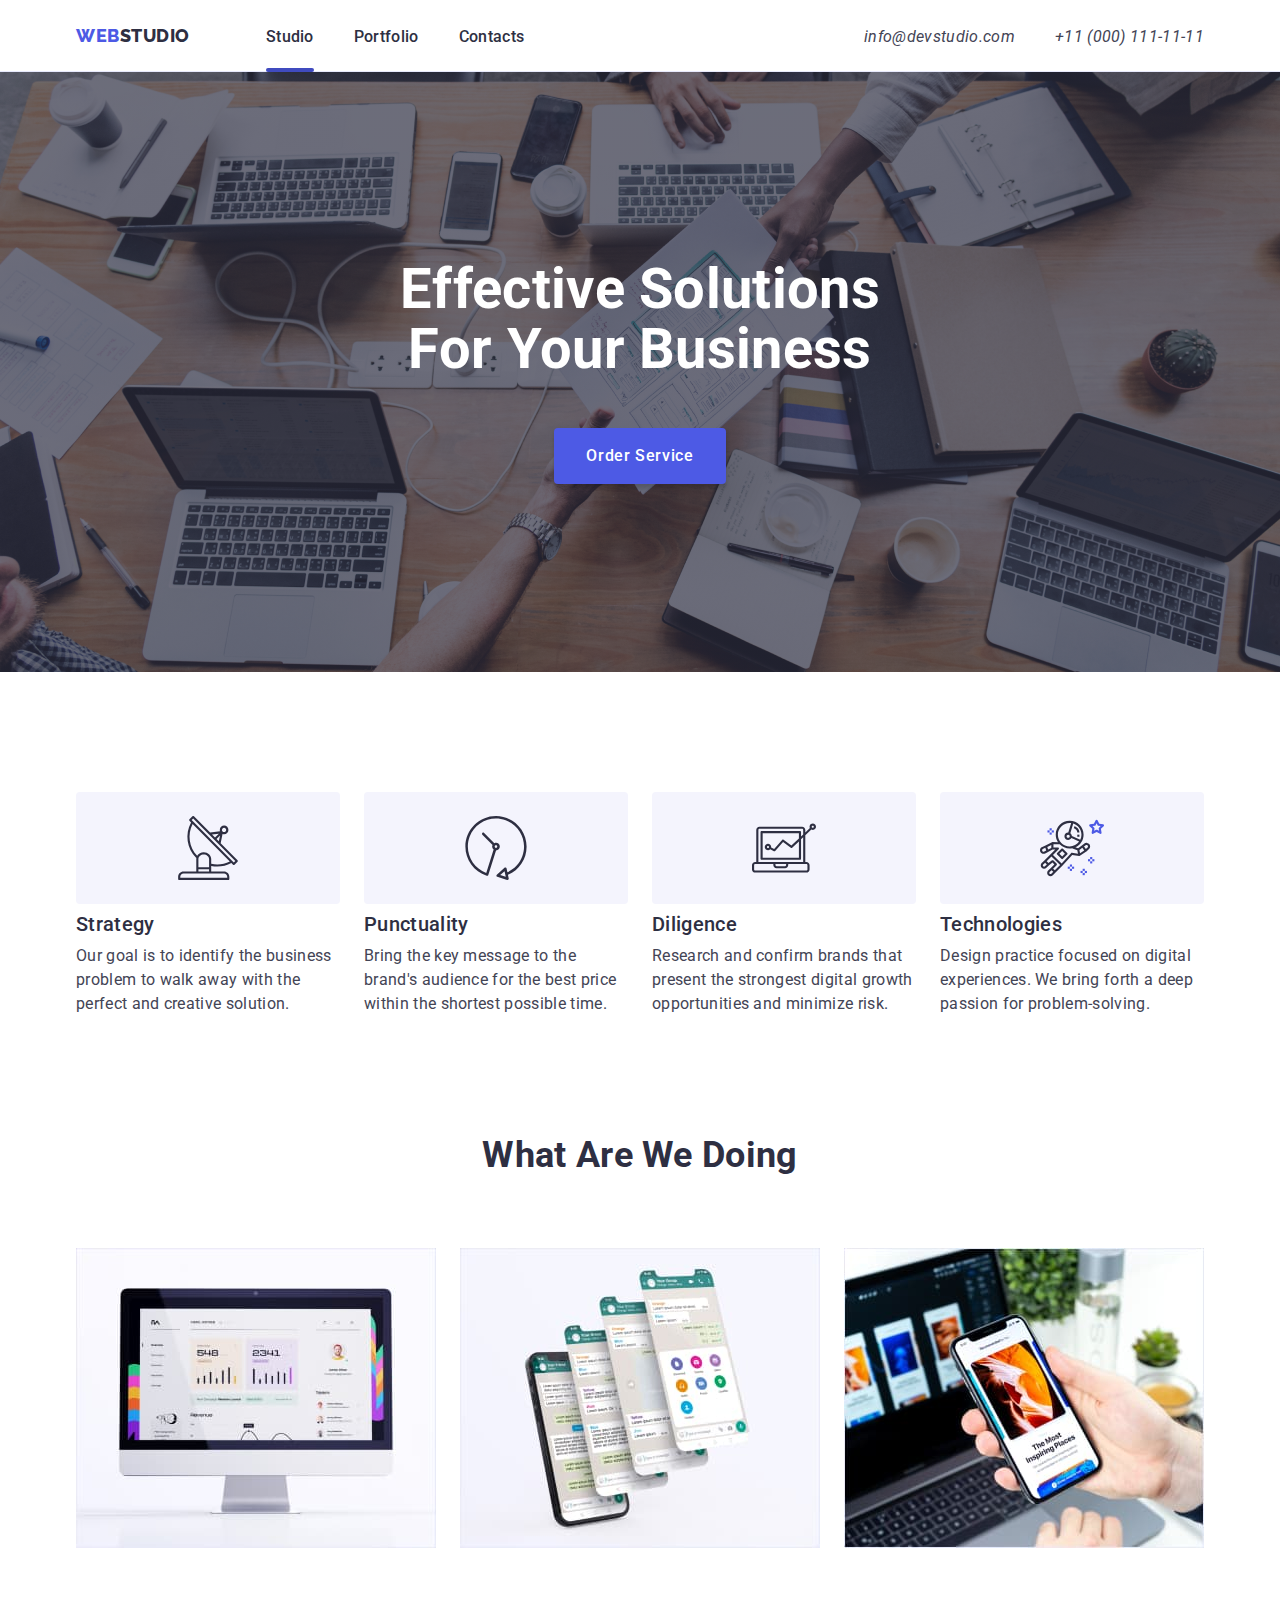
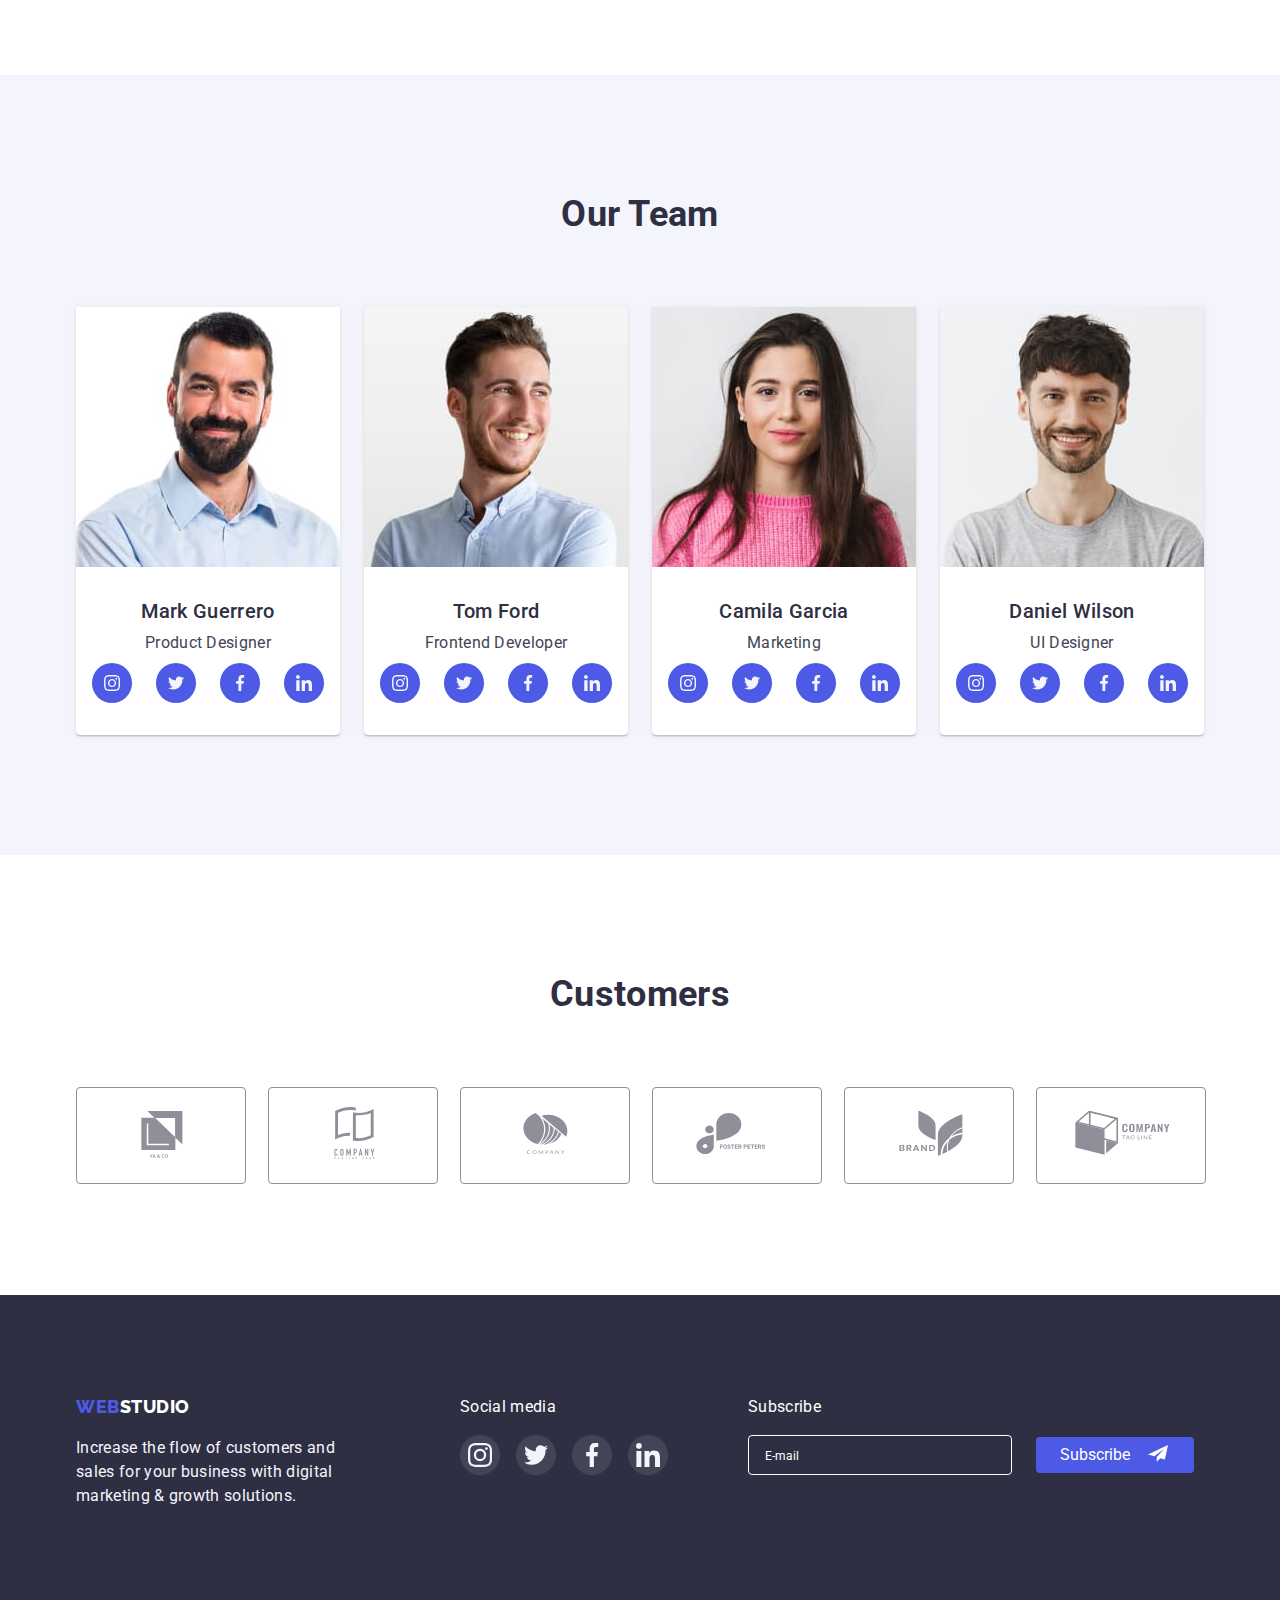
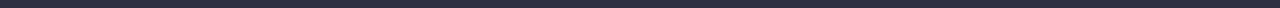
==== index.html @ 0db5ffc1 "update" ====
<!DOCTYPE html>
<html lang="en">
  <head>
    <meta charset="UTF-8" />
    <meta http-equiv="X-UA-Compatible" content="IE=edge" />
    <meta name="viewport" content="width=device-width, initial-scale=1.0" />
    <link
      href="https://cdnjs.cloudflare.com/ajax/libs/modern-normalize/1.0.0/modern-normalize.min.css"
      rel="stylesheet"
    />
    <link rel="preconnect" href="https://fonts.gstatic.com" />
    <link
      href="https://fonts.googleapis.com/css2?family=Raleway:wght@800&family=Roboto:wght@400;500;700&display=swap"
      rel="stylesheet"
    />
    <link rel="stylesheet" href="./styles/css.css" />
    <title>WebStudio</title>
  </head>
  <body>
    <header class="header">
      <div class="container cont-header header-flex">
        <nav class="nav-flex">
          <a href="./index.html" class="logo nav-item"
            ><span class="logo-web">Web</span>Studio</a
          >
          <ul class="index-nav list menu-flex nav-item">
            <li class="menu-item">
              <a href="./index.html" class="link current">Studio</a>
            </li>
            <li class="menu-item">
              <a href="./portfolio.html" class="link">Portfolio</a>
            </li>
            <li class="menu-item"><a href="" class="link">Contacts</a></li>
          </ul>
        </nav>
        <address class="address">
          <ul class="address-list list address-flex">
            <li class="address-item">
              <a href="mailto:info@devstudio.com" class="link"
                >info@devstudio.com</a
              >
            </li>
            <li class="address-item">
              <a href="tel:+110001111111" class="link">+11 (000) 111-11-11</a>
            </li>
          </ul>
        </address>
      </div>
    </header>
    <main>
      <!-- HERO -->
      <section class="hero section">
        <h1 class="title">Effective Solutions for Your Business</h1>
        <button type="button" class="button" data-modal-open>
          Order Service
        </button>
        <!-- ! MODAL -->
        <div class="modal-drop is-hidden" data-modal>
          <div class="modal-wind">
            <button type="button" class="close-button" data-modal-close>
              <svg class="icon-close" width="8" height="8">
                <use href="./images/icons.svg#icon-close"></use>
              </svg>
            </button>

            <p class="modal-text">
              Leave your contacts and we will call you back
            </p>
            <form class="modal-form">
              <label class="formfield">
                <p class="label-name">Name</p>
                <div class="input-cont">
                  <input type="text" class="modal-input" name="name" />
                  <svg class="icon icon-name" width="18" height="18">
                    <use href="./images/icons.svg#icon-name"></use>
                  </svg>
                </div>
              </label>
              <label class="formfield">
                <p class="label-name">Phone</p>
                <div class="input-cont">
                  <input type="tel" class="modal-input" name="tel" />
                  <svg class="icon icon-phone" width="18" height="24">
                    <use href="./images/icons.svg#icon-phone"></use>
                  </svg>
                </div>
              </label>
              <label class="formfield">
                <p class="label-name">Email</p>
                <div class="input-cont">
                  <input type="email" class="modal-input" name="email" />
                  <svg class="icon icon-mail" width="18" height="24">
                    <use href="./images/icons.svg#icon-mail"></use>
                  </svg>
                </div>
              </label>
            </form>
          </div>
        </div>
      </section>
      <!-- ADVANTAGES -->
      <section class="section advantages">
        <div class="container">
          <h2 class="visually-hidden">Our advantages</h2>
          <ul class="list advant-flex">
            <li class="advant-item">
              <h3 class="title-second">Strategy</h3>
              <p>
                Our goal is to identify the business problem to walk away with
                the perfect and creative solution.
              </p>
            </li>
            <li class="advant-item">
              <h3 class="title-second">Punctuality</h3>
              <p>
                Bring the key message to the brand's audience for the best price
                within the shortest possible time.
              </p>
            </li>
            <li class="advant-item">
              <h3 class="title-second">Diligence</h3>
              <p>
                Research and confirm brands that present the strongest digital
                growth opportunities and minimize risk.
              </p>
            </li>
            <li class="advant-item">
              <h3 class="title-second">Technologies</h3>
              <p>
                Design practice focused on digital experiences. We bring forth a
                deep passion for problem-solving.
              </p>
            </li>
          </ul>
        </div>
      </section>
      <section class="section works">
        <div class="container">
          <h2 class="title">What are we doing</h2>
          <ul class="list works-flex">
            <li class="works-item">
              <img
                src="./images/img1.jpg"
                alt="site design on the monitor"
                width="360"
              />
            </li>
            <li class="works-item">
              <img
                src="./images/img2.jpg"
                alt="
  mobile application design"
                width="360"
              />
            </li>
            <li class="works-item">
              <img src="./images/img3.jpg" alt="cross-platform" width="360" />
            </li>
          </ul>
        </div>
      </section>
      <!-- TEAM -->
      <section class="section team">
        <div class="container team">
          <h2 class="title">Our Team</h2>
          <ul class="list team-flex">
            <li class="team-item">
              <img
                src="./images/team/mark.jpg"
                alt="Mark Guerrero"
                width="264"
              />
              <div class="descrip-team">
                <h3 class="title-second">Mark Guerrero</h3>
                <p class="team-text">Product Designer</p>
                <ul class="social-team-flex list">
                  <li class="item">
                    <a href="" class="link-social">
                      <svg class="social-icon" width="16" height="16">
                        <use href="./images/icons.svg#icon-instagram"></use>
                      </svg>
                    </a>
                  </li>
                  <li class="item">
                    <a href="" class="link-social">
                      <svg class="social-icon" width="16" height="16">
                        <use href="./images/icons.svg#icon-twitter"></use>
                      </svg>
                    </a>
                  </li>
                  <li class="item">
                    <a href="" class="link-social">
                      <svg class="social-icon" width="16" height="16">
                        <use href="./images/icons.svg#icon-facebook"></use>
                      </svg>
                    </a>
                  </li>
                  <li class="item">
                    <a href="" class="link-social">
                      <svg class="social-icon" width="16" height="16">
                        <use href="./images/icons.svg#icon-linkedin"></use>
                      </svg>
                    </a>
                  </li>
                </ul>
              </div>
            </li>
            <li class="team-item">
              <img src="./images/team/tom.jpg" alt="Tom Ford" width="264" />
              <div class="descrip-team">
                <h3 class="title-second">Tom Ford</h3>
                <p class="team-text">Frontend Developer</p>
                <ul class="social-team-flex list">
                  <li class="item">
                    <a href="" class="link-social">
                      <svg class="social-icon" width="16" height="16">
                        <use href="./images/icons.svg#icon-instagram"></use>
                      </svg>
                    </a>
                  </li>
                  <li class="item">
                    <a href="" class="link-social">
                      <svg class="social-icon" width="16" height="16">
                        <use href="./images/icons.svg#icon-twitter"></use>
                      </svg>
                    </a>
                  </li>
                  <li class="item">
                    <a href="" class="link-social">
                      <svg class="social-icon" width="16" height="16">
                        <use href="./images/icons.svg#icon-facebook"></use>
                      </svg>
                    </a>
                  </li>
                  <li class="item">
                    <a href="" class="link-social">
                      <svg class="social-icon" width="16" height="16">
                        <use href="./images/icons.svg#icon-linkedin"></use>
                      </svg>
                    </a>
                  </li>
                </ul>
              </div>
            </li>
            <li class="team-item">
              <img
                src="./images/team/camila.jpg"
                alt="Camila Garcia"
                width="264"
              />
              <div class="descrip-team">
                <h3 class="title-second">Camila Garcia</h3>
                <p class="team-text">Marketing</p>
                <ul class="social-team-flex list">
                  <li class="item">
                    <a href="" class="link-social">
                      <svg class="social-icon" width="16" height="16">
                        <use href="./images/icons.svg#icon-instagram"></use>
                      </svg>
                    </a>
                  </li>
                  <li class="item">
                    <a href="" class="link-social">
                      <svg class="social-icon" width="16" height="16">
                        <use href="./images/icons.svg#icon-twitter"></use>
                      </svg>
                    </a>
                  </li>
                  <li class="item">
                    <a href="" class="link-social">
                      <svg class="social-icon" width="16" height="16">
                        <use href="./images/icons.svg#icon-facebook"></use>
                      </svg>
                    </a>
                  </li>
                  <li class="item">
                    <a href="" class="link-social">
                      <svg class="social-icon" width="16" height="16">
                        <use href="./images/icons.svg#icon-linkedin"></use>
                      </svg>
                    </a>
                  </li>
                </ul>
              </div>
            </li>
            <li class="team-item">
              <img
                src="./images/team/daniel.jpg"
                alt="Daniel Wilson"
                width="264"
              />
              <div class="descrip-team">
                <h3 class="title-second">Daniel Wilson</h3>
                <p class="team-text">UI Designer</p>
                <ul class="social-team-flex list">
                  <li class="item">
                    <a href="" class="link-social">
                      <svg class="social-icon" width="16" height="16">
                        <use href="./images/icons.svg#icon-instagram"></use>
                      </svg>
                    </a>
                  </li>
                  <li class="item">
                    <a href="" class="link-social">
                      <svg class="social-icon" width="16" height="16">
                        <use href="./images/icons.svg#icon-twitter"></use>
                      </svg>
                    </a>
                  </li>
                  <li class="item">
                    <a href="" class="link-social">
                      <svg class="social-icon" width="16" height="16">
                        <use href="./images/icons.svg#icon-facebook"></use>
                      </svg>
                    </a>
                  </li>
                  <li class="item">
                    <a href="" class="link-social">
                      <svg class="social-icon" width="16" height="16">
                        <use href="./images/icons.svg#icon-linkedin"></use>
                      </svg>
                    </a>
                  </li>
                </ul>
              </div>
            </li>
          </ul>
        </div>
      </section>
      <!-- Customers -->
      <section class="section customers">
        <div class="container">
          <h2 class="title">Customers</h2>
          <ul class="customers-flex list">
            <li class="item">
              <a href="" class="link">
                <svg class="customers-icon" width="104" height="56">
                  <use href="./images/icons.svg#icon-Logo1"></use>
                </svg>
              </a>
            </li>
            <li class="item">
              <a href="" class="link">
                <svg class="customers-icon" width="104" height="56">
                  <use href="./images/icons.svg#icon-Logo2"></use>
                </svg>
              </a>
            </li>
            <li class="item">
              <a href="" class="link">
                <svg class="customers-icon" width="104" height="56">
                  <use href="./images/icons.svg#icon-Logo3"></use>
                </svg>
              </a>
            </li>
            <li class="item">
              <a href="" class="link">
                <svg class="customers-icon" width="104" height="56">
                  <use href="./images/icons.svg#icon-Logo4"></use>
                </svg>
              </a>
            </li>
            <li class="item">
              <a href="" class="link">
                <svg class="customers-icon" width="104" height="56">
                  <use href="./images/icons.svg#icon-Logo5"></use>
                </svg>
              </a>
            </li>
            <li class="item">
              <a href="" class="link">
                <svg class="customers-icon" width="104" height="56">
                  <use href="./images/icons.svg#icon-Logo6"></use>
                </svg>
              </a>
            </li>
          </ul>
        </div>
      </section>
    </main>
    <footer class="footer">
      <div class="container footer-flex">
        <div class="logo-div item">
          <a href="./index.html" class="logo"
            ><span class="logo-web">Web</span>Studio</a
          >
          <p class="text-footer">
            Increase the flow of customers and sales for your business with
            digital marketing & growth solutions.
          </p>
        </div>
        <div class="social-media item">
          <p>Social media</p>
          <ul class="list social-flex">
            <li class="item">
              <a href="" class="link">
                <svg class="icon-footer" width="24" height="24">
                  <use href="./images/icons.svg#icon-instagram"></use>
                </svg>
              </a>
            </li>
            <li class="item">
              <a href="" class="link">
                <svg class="icon-footer" width="24" height="24">
                  <use href="./images/icons.svg#icon-twitter"></use>
                </svg>
              </a>
            </li>
            <li class="item">
              <a href="" class="link">
                <svg class="icon-footer" width="24" height="24">
                  <use href="./images/icons.svg#icon-facebook"></use>
                </svg>
              </a>
            </li>
            <li class="item">
              <a href="" class="link">
                <svg class="icon-footer" width="24" height="24">
                  <use href="./images/icons.svg#icon-linkedin"></use>
                </svg>
              </a>
            </li>
          </ul>
        </div>
        <div class="subscribe-cont">
          <p>Subscribe</p>
          <form class="field">
            <label for="email"></label>
            <input
              type="email"
              name="email"
              id="email"
              class="email-input"
              placeholder="E-mail"
            />
            <button type="submit" class="mail-button">
              Subscribe
              <svg width="24" height="20" class="icon-send">
                <use href="./images/icons.svg#icon-send"></use>
              </svg>
            </button>
          </form>
        </div>
      </div>
    </footer>
    <script src="./js/modal.js"></script>
  </body>
</html>
---- styles/css.css ----
:root {
  /* SLATE */
  --text-color: #434455;
  /* NAVY BLUE */
  --dark-color: #2e2f42;
  --pressed-state: #404bbf;
  --primary-brand: #4d5ae5;
  --basic-white: #ffffff;
  --alt-white: #f4f4fd;
  --customers-icon-base: #8e8f99;
  --cubic-function: cubic-bezier(0.4, 0, 0.2, 1);
}

/* GENERAL */
h1,
h2,
h3,
h4,
h5,
h6,
p {
  margin: 0;
}

.list {
  list-style: none;
  padding: 0;
  margin: 0;
}

.link {
  text-decoration: none;
}

.link:visited {
  color: inherit;
}

body {
  font-family: "Roboto", sans-serif;
  color: var(--text-color);
  background-color: var(--basic-white);
  letter-spacing: 0.02em;
  font-size: 16px;
  line-height: 1.5;
  font-weight: 400;
}

.button {
  display: inline-block;
  font-family: inherit;
  letter-spacing: 0.04em;
  font-weight: 500;
  font-size: 16px;
  line-height: 1.5;
  cursor: pointer;
  padding: 12px 24px;
  border: 1px solid #e7e9fc;
  border-radius: 4px;
}

.container {
  width: 1158px;
  margin-left: auto;
  margin-right: auto;
  padding-left: 15px;
  padding-right: 15px;
}

.visually-hidden {
  position: absolute;
  width: 1px;
  height: 1px;
  margin: -1px;
  border: 0;
  padding: 0;
  white-space: nowrap;
  clip-path: inset(100%);
  clip: rect(0 0 0 0);
  overflow: hidden;
}

/* HEADER */
.header {
  padding-top: 24px;
  padding-bottom: 23px;
  border-bottom: 1px solid #e7e9fc;
}

.logo {
  font-family: "Raleway", "sans-serif";
  font-size: 18px;
  line-height: 1.33;
  letter-spacing: 0.03em;
  text-transform: uppercase;
  color: var(--dark-color);
  text-decoration: none;
  font-weight: 800;
}

.logo-web {
  color: var(--primary-brand);
}

.index-nav .link {
  font-weight: 500;
  font-size: 16px;
  line-height: 1.2;
  letter-spacing: 0.02em;
  color: var(--dark-color);
  text-decoration: none;
  padding-top: 26.5px;
  padding-bottom: 26.5px;
  transition: color 250ms var(--cubic-function);
}

.index-nav .link:hover,
.index-nav .link:focus {
  color: var(--pressed-state);
}

.index-nav .link {
  position: relative;
}

.address .link {
  font-weight: 400;
  font-size: 16px;
  line-height: 1.5;
  text-decoration: none;
  color: inherit;
  padding-top: 26.5px;
  padding-bottom: 26.5px;
  transition: color 250ms var(--cubic-function);
}

.index-nav .current::after {
  content: "";
  position: absolute;
  left: 0;
  /* top: 100%; */
  bottom: 0;
  width: 100%;
  height: 4px;
  background: #404bbf;
  border-radius: 2px;
}

.address .link:hover,
.address .link:focus {
  color: var(--pressed-state);
}

/* flex header */
.menu-flex {
  display: flex;
}

.address-flex {
  display: flex;
}

.nav-flex {
  display: flex;
}

.header-flex {
  display: flex;
  align-items: center;
}

.header-flex .address {
  margin-left: auto;
}

.nav-flex .nav-item:not(:last-child) {
  margin-right: 76px;
}

.menu-flex .menu-item:not(:last-child),
.address-flex .address-item:not(:last-child) {
  margin-right: 40px;
}

/* BODY */
/* HERO */
.hero.section {
  max-width: 1440px;
  height: 600px;
  padding-top: 188px;
  padding-bottom: 188px;
  margin-right: auto;
  margin-left: auto;
  background-color: var(--dark-color);
  background-image: linear-gradient(
      rgba(46, 47, 66, 0.7),
      rgba(46, 47, 66, 0.7)
    ),
    url(../images/back-hero.jpg);
  background-size: cover;
  background-repeat: no-repeat;
  background-position: center;
}

.hero .title {
  font-weight: 700;
  font-size: 56px;
  line-height: 1.07;
  color: var(--basic-white);
  margin-bottom: 48px;
  margin-left: auto;
  margin-right: auto;
  width: 496px;
}

.hero .button {
  display: block;
  margin-left: auto;
  margin-right: auto;
  color: var(--basic-white);
  background-color: var(--primary-brand);
  padding: 16px 32px;
  box-shadow: 0px 4px 4px rgba(0, 0, 0, 0.15);
  min-width: 169px;
  border: none;
  transition: background-color 250ms var(--cubic-function);
}
.hero .button:hover,
.hero .button:focus {
  background-color: var(--pressed-state);
}

/* ? MODAL */
.modal-drop {
  position: fixed;
  top: 0;
  left: 0;
  width: 100%;
  height: 100%;
  background-color: rgba(46, 47, 66, 0.4);
}

.modal-wind {
  position: absolute;
  top: 50%;
  left: 50%;
  transform: translate(-50%, -50%) scale(1);
  opacity: 1;
  width: 408px;
  height: 576px;
  background: #fcfcfc;
  box-shadow: 0px 1px 1px rgba(0, 0, 0, 0.14), 0px 1px 3px rgba(0, 0, 0, 0.12),
    0px 2px 1px rgba(0, 0, 0, 0.2);
  border-radius: 4px;
  transition: transform 250ms var(--cubic-function),
    opacity 500ms var(--cubic-function);
  transform-origin: center;
}

.close-button {
  position: absolute;
  right: 24px;
  top: 24px;
  display: inline-block;
  width: 24px;
  height: 24px;
  border-radius: 50%;
  color: var(--dark-color);
  background-color: #e7e9fc;
  border: 1px solid rgba(0, 0, 0, 0.1);
  box-shadow: 0px 4px 4px rgba(0, 0, 0, 0.25);
}

.icon-close {
  fill: currentColor;
}

.is-hidden {
  opacity: 0;
  pointer-events: none;
  visibility: hidden;
}

.is-hidden .modal-wind {
  opacity: 0.5;
  transform: translate(-50%, -50%) scale(1.75);
}

.modal-wind {
  padding-top: 72px;
  padding-left: 24px;
  padding-right: 24px;
}

.modal-text {
  color: var(--dark-color);
  font-weight: 500;
  text-align: center;
  margin-bottom: 16px;
}

.modal-form {
  margin-bottom: 16px;
}

.modal-form .formfield {
  display: block;
  margin-bottom: 8px;
}

.modal-form .input-cont {
  position: relative;
  color: var(--dark-color);
}

.modal-form .icon {
  position: absolute;
  left: 16px;
  top: 50%;
  transform: translateY(-50%);
  fill: currentColor;
}

.modal-input {
  width: 360px;
  height: 40px;
  opacity: 0.2;
  border: 1px solid var(--dark-color);
  border-radius: 4px;
}

.modal-form .label-name {
  color: #8e8f99;
  font-size: 12px;
  line-height: 1.17;
  letter-spacing: 0.04em;
}

.formfield:focus-within .input-cont {
  color: var(--primary-brand);
}

.formfield:focus-within .modal-input {
  opacity: 1;
  border-color: var(--primary-brand);
}

/* SECTIONS */
.title {
  color: var(--dark-color);
  font-weight: 700;
  font-size: 36px;
  line-height: 1.11;
  text-align: center;
  text-transform: capitalize;
  margin-bottom: 72px;
}

.title-second {
  font-weight: 500;
  font-size: 20px;
  line-height: 1.2;
  color: var(--dark-color);
  margin-bottom: 8px;
}

/* ADVANTAGES */
.advantages {
  padding-top: 120px;
  padding-bottom: 120px;
}

.advant-flex {
  display: flex;
}

.advant-item {
  width: calc((100% - 72px) / 4);
}

.advant-flex .advant-item:not(:last-child) {
  margin-right: 24px;
}
/*? ADVAN-DECOR */

.advant-item::before {
  content: "";
  display: block;
  margin-bottom: 8px;
  width: 264px;
  height: 112px;
  background-color: #f4f4fd;
  border-radius: 4px;
  background-repeat: no-repeat;
  background-position: center;
}

.advant-item:nth-child(1)::before {
  background-image: url(../images/advant-icon/sputnic.svg);
}
.advant-item:nth-child(2)::before {
  background-image: url(../images/advant-icon/time.svg);
}
.advant-item:nth-child(3)::before {
  background-image: url(../images/advant-icon/computer.svg);
}
.advant-item:nth-child(4)::before {
  background-image: url(../images/advant-icon/astronaut.svg);
}

/* WORKS */
.works {
  padding-bottom: 120px;
}

.works-flex {
  display: flex;
}

.works-flex .works-item:not(:last-child) {
  margin-right: 24px;
}

/* TEAM */
.section.team {
  background-color: var(--alt-white);
  padding-top: 120px;
  padding-bottom: 120px;
}
.team .container {
  margin-bottom: 0;
}

.team img {
  display: block;
}

.team-text {
  margin-bottom: 8px;
}

.descrip-team {
  padding: 32px 16px;
}

.team-flex {
  display: flex;
}

.team-flex .team-item {
  text-align: center;
  background-color: var(--basic-white);
  box-shadow: 0px 1px 6px rgba(46, 47, 66, 0.08),
    0px 1px 1px rgba(46, 47, 66, 0.16), 0px 2px 1px rgba(46, 47, 66, 0.08);
  border-radius: 0px 0px 4px 4px;
}

.team-flex .team-item:not(:last-child) {
  margin-right: 24px;
}

/* ? SOCIAL ICON TEAM */
.social-team-flex {
  display: flex;
}

.social-team-flex .item:not(:first-child) {
  margin-left: 24px;
}

.social-team-flex .link-social {
  display: flex;
  width: 40px;
  height: 40px;
  border-radius: 50%;
  background-color: var(--primary-brand);
  justify-content: center;
  align-items: center;
  color: var(--alt-white);
  transition: background-color 250ms var(--cubic-function);
}

.social-team-flex .link-social:hover,
.social-team-flex .link-social:focus {
  background-color: var(--pressed-state);
}

.team .social-icon {
  fill: currentColor;
}

/* CUSTOMERS */
.section.customers {
  padding-top: 120px;
  padding-bottom: 120px;
}

.customers-flex {
  display: flex;
}

.customers-flex .item {
  width: 168px;
  height: 88px;
}

.customers-flex .item:not(:first-child) {
  margin-left: 24px;
}

.customers-flex .link {
  display: inline-block;
  padding: 16px 32px;
  border: 1px solid var(--customers-icon-base);
  border-radius: 4px;
  color: var(--customers-icon-base);
  transition: color 250ms var(--cubic-function),
    border-color 250ms var(--cubic-function);
}

.customers-icon {
  fill: currentColor;
}

.customers-flex .link:hover,
.customers-flex .link:focus {
  color: var(--pressed-state);
  border-color: var(--pressed-state);
}

/* FOOTER */
.footer .logo {
  color: inherit;
}

.footer {
  background-color: var(--dark-color);
  padding-top: 100px;
  padding-bottom: 100px;
  color: var(--basic-white);
}

.logo-div {
  width: 264px;
}

.text-footer {
  margin-top: 16px;
  color: var(--alt-white);
}

.social-media > p {
  margin-bottom: 16px;
}

/* ? FOOTER-FLEX */
.footer-flex {
  display: flex;
  align-items: start;
}

.footer-flex > .item:not(:first-child) {
  margin-left: 120px;
}

/* ? social icon */
.social-flex {
  display: flex;
}

.social-flex > .item:not(:first-child) {
  margin-left: 16px;
}

.social-flex .link {
  display: inline-block;
  height: 40px;
  width: 40px;
  background-color: var(--text-color);
  border-radius: 50%;
  padding: 8px;
  color: var(--alt-white);
  transition: background-color 250ms var(--cubic-function);
}

.icon-footer {
  fill: currentColor;
}

.social-flex .link:hover,
.social-flex .link:focus {
  background-color: #31d0aa;
}

/* ? Subscribe */

.subscribe-cont {
  margin-left: 80px;
}

.field {
  display: flex;
  align-items: center;
  margin-top: 16px;
}

.email-input {
  width: 264px;
  height: 40px;
  background-color: inherit;
  border: 1px solid var(--basic-white);
  border-radius: 4px;
  padding-left: 16px;
  color: var(--basic-white);
}

.email-input::placeholder {
  color: var(--basic-white);
  font-size: 12px;
  line-height: 2;
}

.mail-button {
  display: flex;
  align-items: center;
  padding: 8px 24px;
  background-color: #4d5ae5;
  border-style: none;
  border-radius: 4px;
  color: var(--basic-white);
  margin-left: 24px;
}

.icon-send {
  fill: currentColor;
  margin-left: 16px;
}

/* PORTFOLIO */
.projects {
  padding-top: 96px;
  padding-bottom: 120px;
}

.projects .button {
  color: var(--primary-brand);
  background-color: var(--alt-white);
  transition: color 250ms var(--cubic-function),
    background-color 250ms var(--cubic-function),
    box-shadow 250ms var(--cubic-function);
}

.projects .button:hover,
.projects .button:focus {
  color: var(--basic-white);
  background-color: var(--pressed-state);
  border-color: transparent;
  box-shadow: 0px 3px 1px rgba(0, 0, 0, 0.1), 0px 2px 1px rgba(0, 0, 0, 0.08),
    0px 2px 2px rgba(0, 0, 0, 0.12);
}

.projects-flex .projects-item {
  width: 360px;
  transition: box-shadow 250ms var(--cubic-function);
}

.projects-flex .projects-item:is(:hover, :focus) {
  box-shadow: 0px 1px 6px rgba(46, 47, 66, 0.08),
    0px 1px 1px rgba(46, 47, 66, 0.16), 0px 2px 1px rgba(46, 47, 66, 0.08);
}

.projects img {
  display: block;
}

.descrip-projects {
  padding-top: 32px;
  padding-bottom: 32px;
  padding-left: 16px;
  border-left: 1px solid #e7e9fc;
  border-right: 1px solid #e7e9fc;
  border-bottom: 1px solid #e7e9fc;
}

.buttons-flex {
  margin-bottom: 72px;
}

.buttons-flex {
  display: flex;
  justify-content: center;
}

.buttons-flex .button-item:not(:last-child) {
  margin-right: 24px;
}

.projects-flex {
  display: flex;
  flex-wrap: wrap;
}

.projects-flex .projects-item:not(:nth-child(3n)) {
  margin-right: 24px;
}

.projects-flex .projects-item:not(:nth-last-child(-n + 3)) {
  margin-bottom: 48px;
}

/* ПОЗИЦІОНУВАННЯ, оверлей */
.image-project-cont {
  position: relative;
  overflow: hidden;
}

.image-project-cont .text-card {
  position: absolute;
  top: 0;
  left: 0;
  transform: translateY(100%);
  width: 100%;
  height: 100%;
  padding: 40px 32px;
  color: var(--alt-white);
  background-color: rgba(77, 90, 229, 0.9);
  transition: transform 250ms var(--cubic-function);
}

.projects-flex .link:is(:hover, :focus) .text-card {
  transform: translateY(0);
}
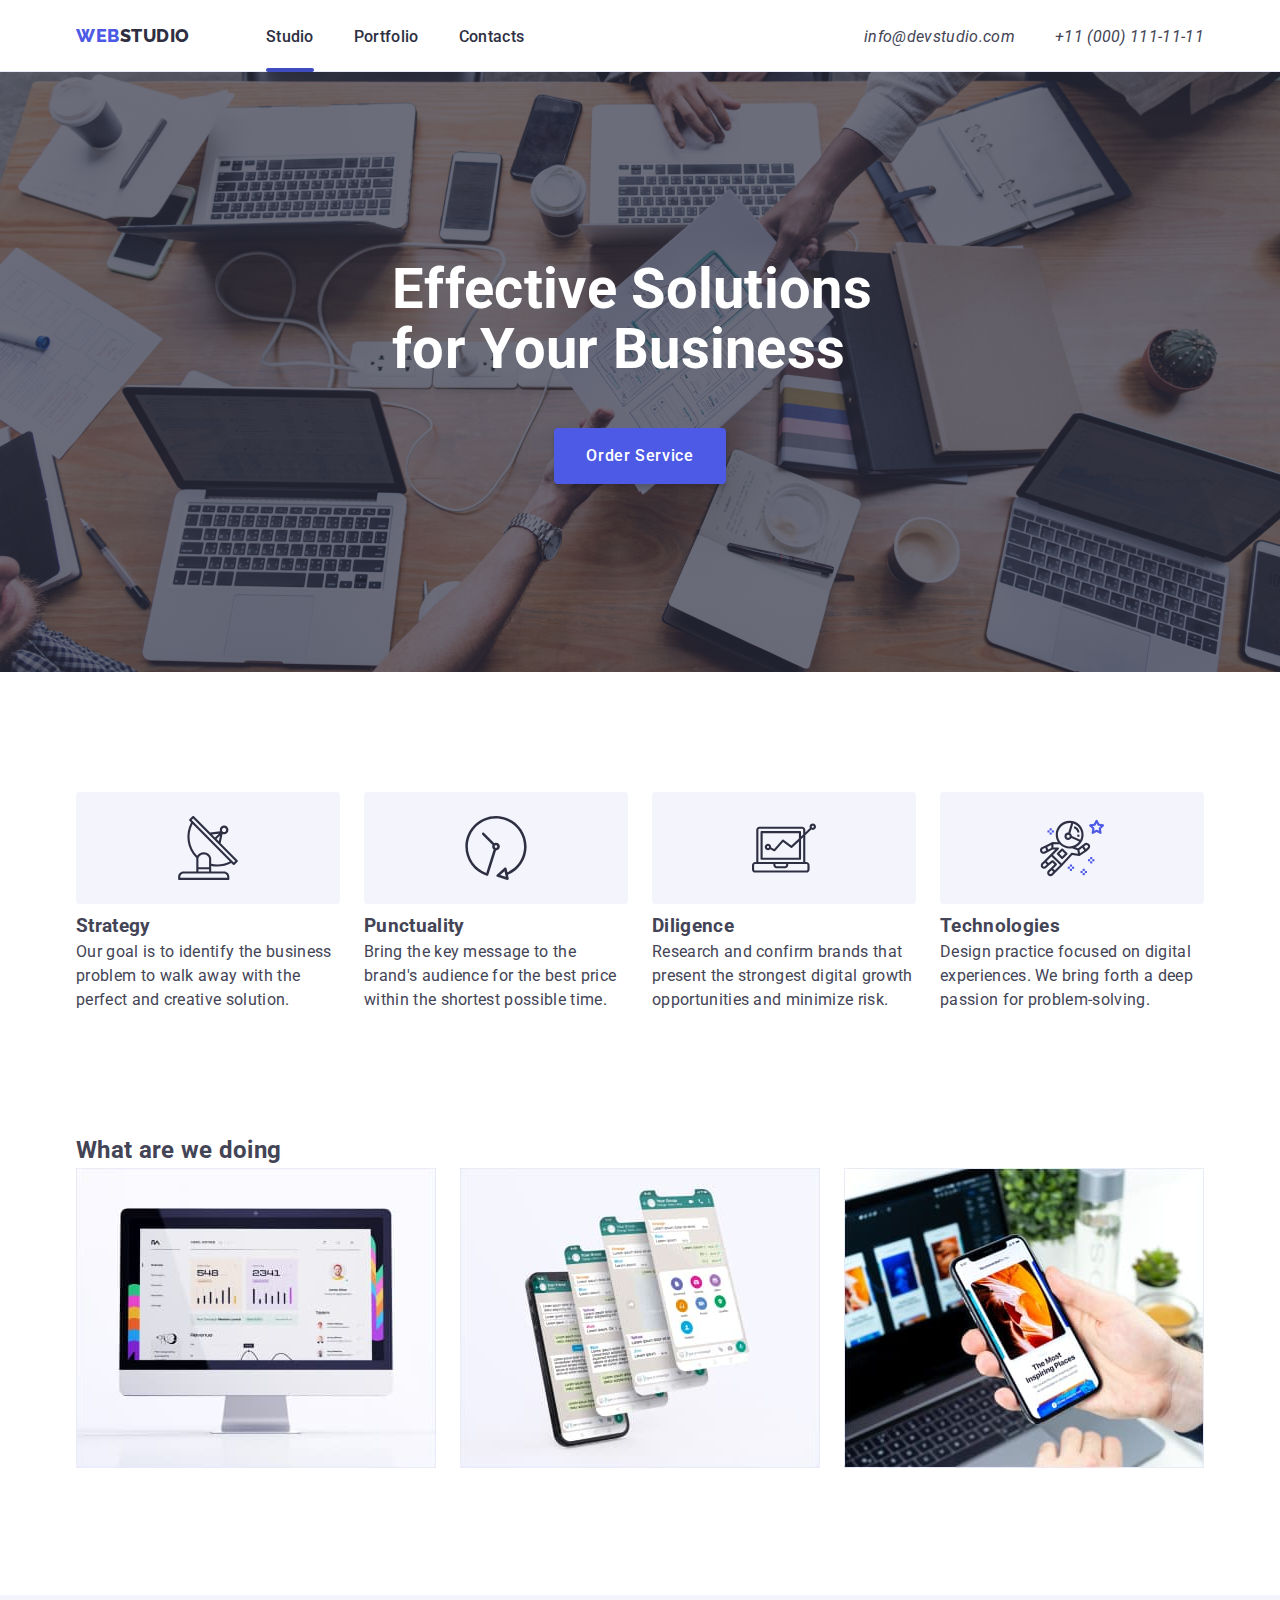
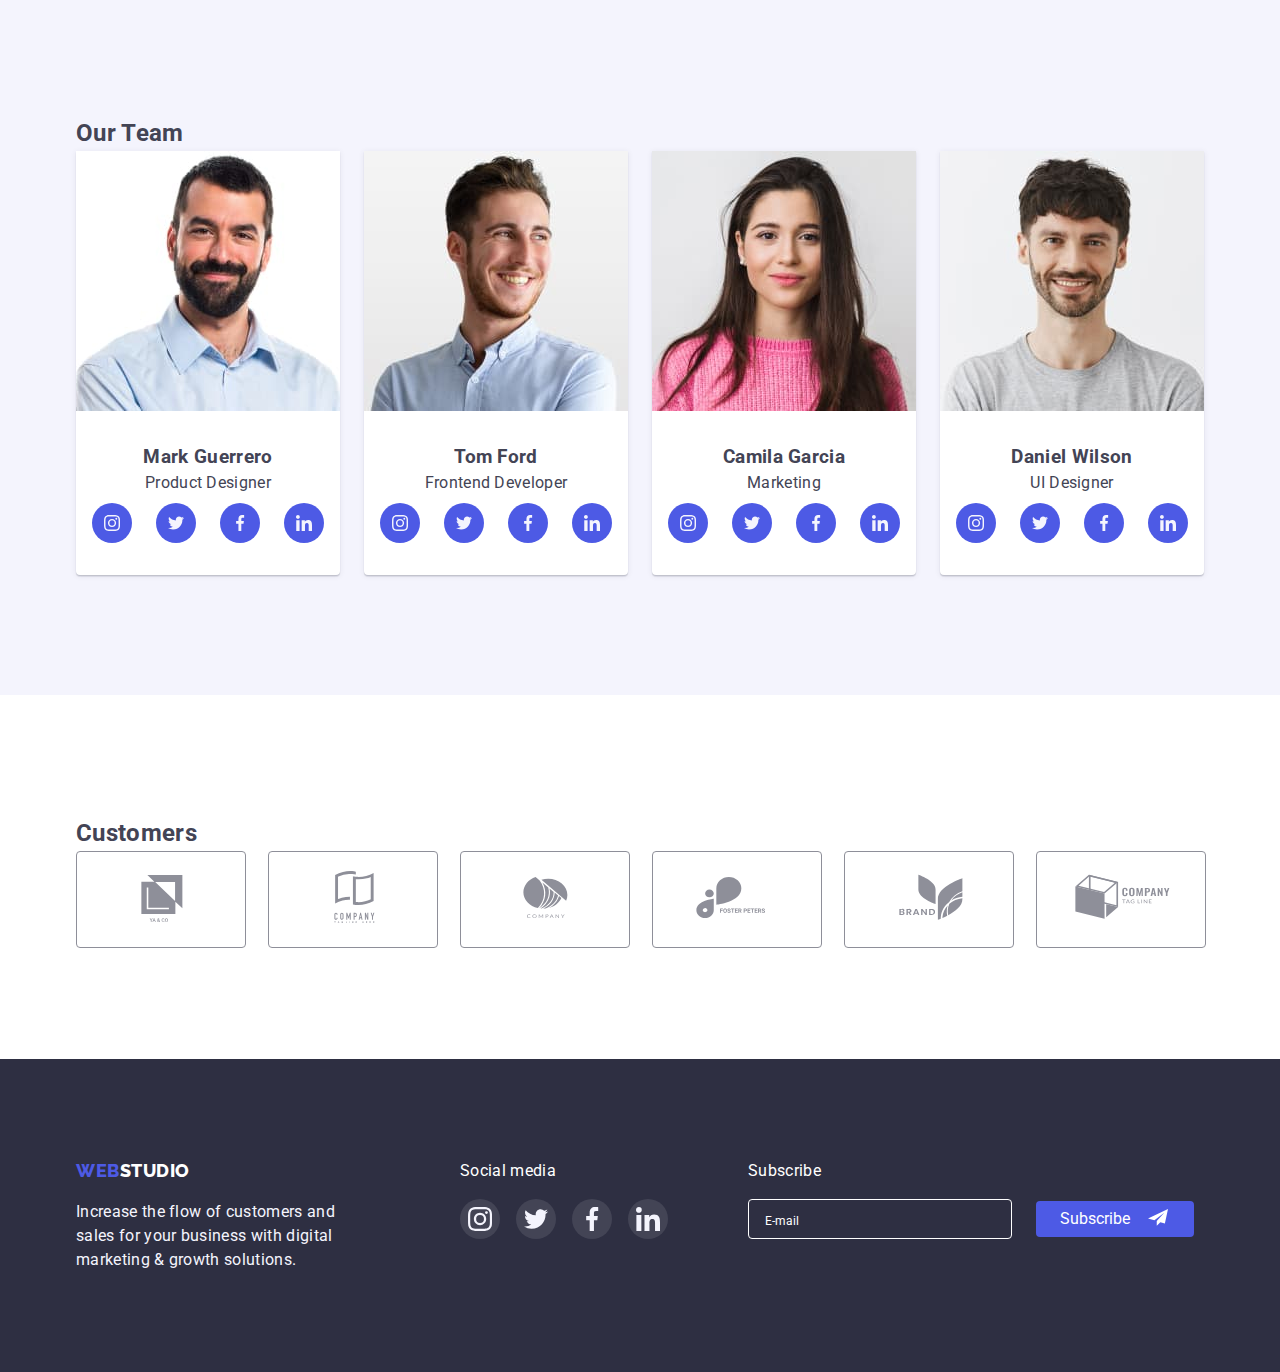
==== commit d5e8a475: "delete" ====
--- a/index.html
+++ b/index.html
@@ -62,39 +62,6 @@
                 <use href="./images/icons.svg#icon-close"></use>
               </svg>
             </button>
-
-            <p class="modal-text">
-              Leave your contacts and we will call you back
-            </p>
-            <form class="modal-form">
-              <label class="formfield">
-                <p class="label-name">Name</p>
-                <div class="input-cont">
-                  <input type="text" class="modal-input" name="name" />
-                  <svg class="icon icon-name" width="18" height="18">
-                    <use href="./images/icons.svg#icon-name"></use>
-                  </svg>
-                </div>
-              </label>
-              <label class="formfield">
-                <p class="label-name">Phone</p>
-                <div class="input-cont">
-                  <input type="tel" class="modal-input" name="tel" />
-                  <svg class="icon icon-phone" width="18" height="24">
-                    <use href="./images/icons.svg#icon-phone"></use>
-                  </svg>
-                </div>
-              </label>
-              <label class="formfield">
-                <p class="label-name">Email</p>
-                <div class="input-cont">
-                  <input type="email" class="modal-input" name="email" />
-                  <svg class="icon icon-mail" width="18" height="24">
-                    <use href="./images/icons.svg#icon-mail"></use>
-                  </svg>
-                </div>
-              </label>
-            </form>
           </div>
         </div>
       </section>
--- a/styles/css.css
+++ b/styles/css.css
@@ -292,78 +292,6 @@
   padding-right: 24px;
 }
 
-.modal-text {
-  color: var(--dark-color);
-  font-weight: 500;
-  text-align: center;
-  margin-bottom: 16px;
-}
-
-.modal-form {
-  margin-bottom: 16px;
-}
-
-.modal-form .formfield {
-  display: block;
-  margin-bottom: 8px;
-}
-
-.modal-form .input-cont {
-  position: relative;
-  color: var(--dark-color);
-}
-
-.modal-form .icon {
-  position: absolute;
-  left: 16px;
-  top: 50%;
-  transform: translateY(-50%);
-  fill: currentColor;
-}
-
-.modal-input {
-  width: 360px;
-  height: 40px;
-  opacity: 0.2;
-  border: 1px solid var(--dark-color);
-  border-radius: 4px;
-}
-
-.modal-form .label-name {
-  color: #8e8f99;
-  font-size: 12px;
-  line-height: 1.17;
-  letter-spacing: 0.04em;
-}
-
-.formfield:focus-within .input-cont {
-  color: var(--primary-brand);
-}
-
-.formfield:focus-within .modal-input {
-  opacity: 1;
-  border-color: var(--primary-brand);
-}
-
-/* SECTIONS */
-.title {
-  color: var(--dark-color);
-  font-weight: 700;
-  font-size: 36px;
-  line-height: 1.11;
-  text-align: center;
-  text-transform: capitalize;
-  margin-bottom: 72px;
-}
-
-.title-second {
-  font-weight: 500;
-  font-size: 20px;
-  line-height: 1.2;
-  color: var(--dark-color);
-  margin-bottom: 8px;
-}
-
 /* ADVANTAGES */
 .advantages {
   padding-top: 120px;
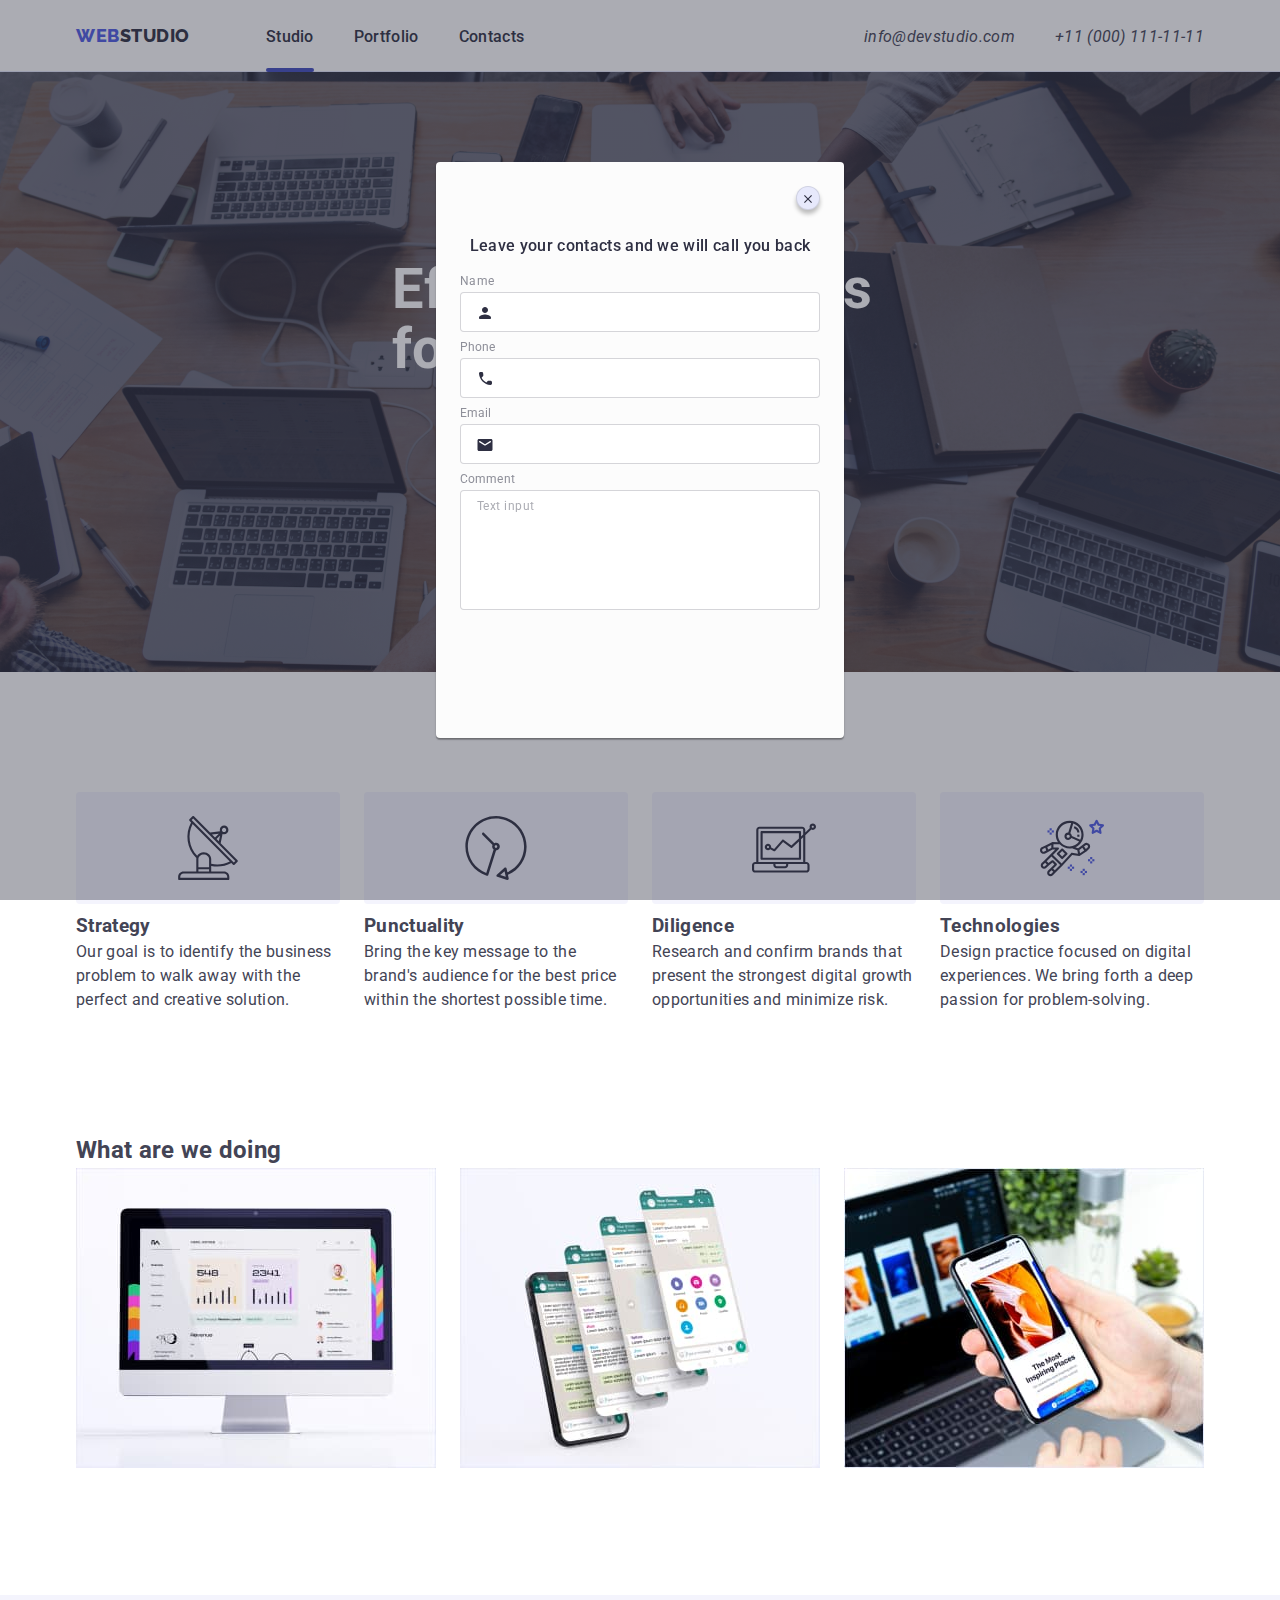
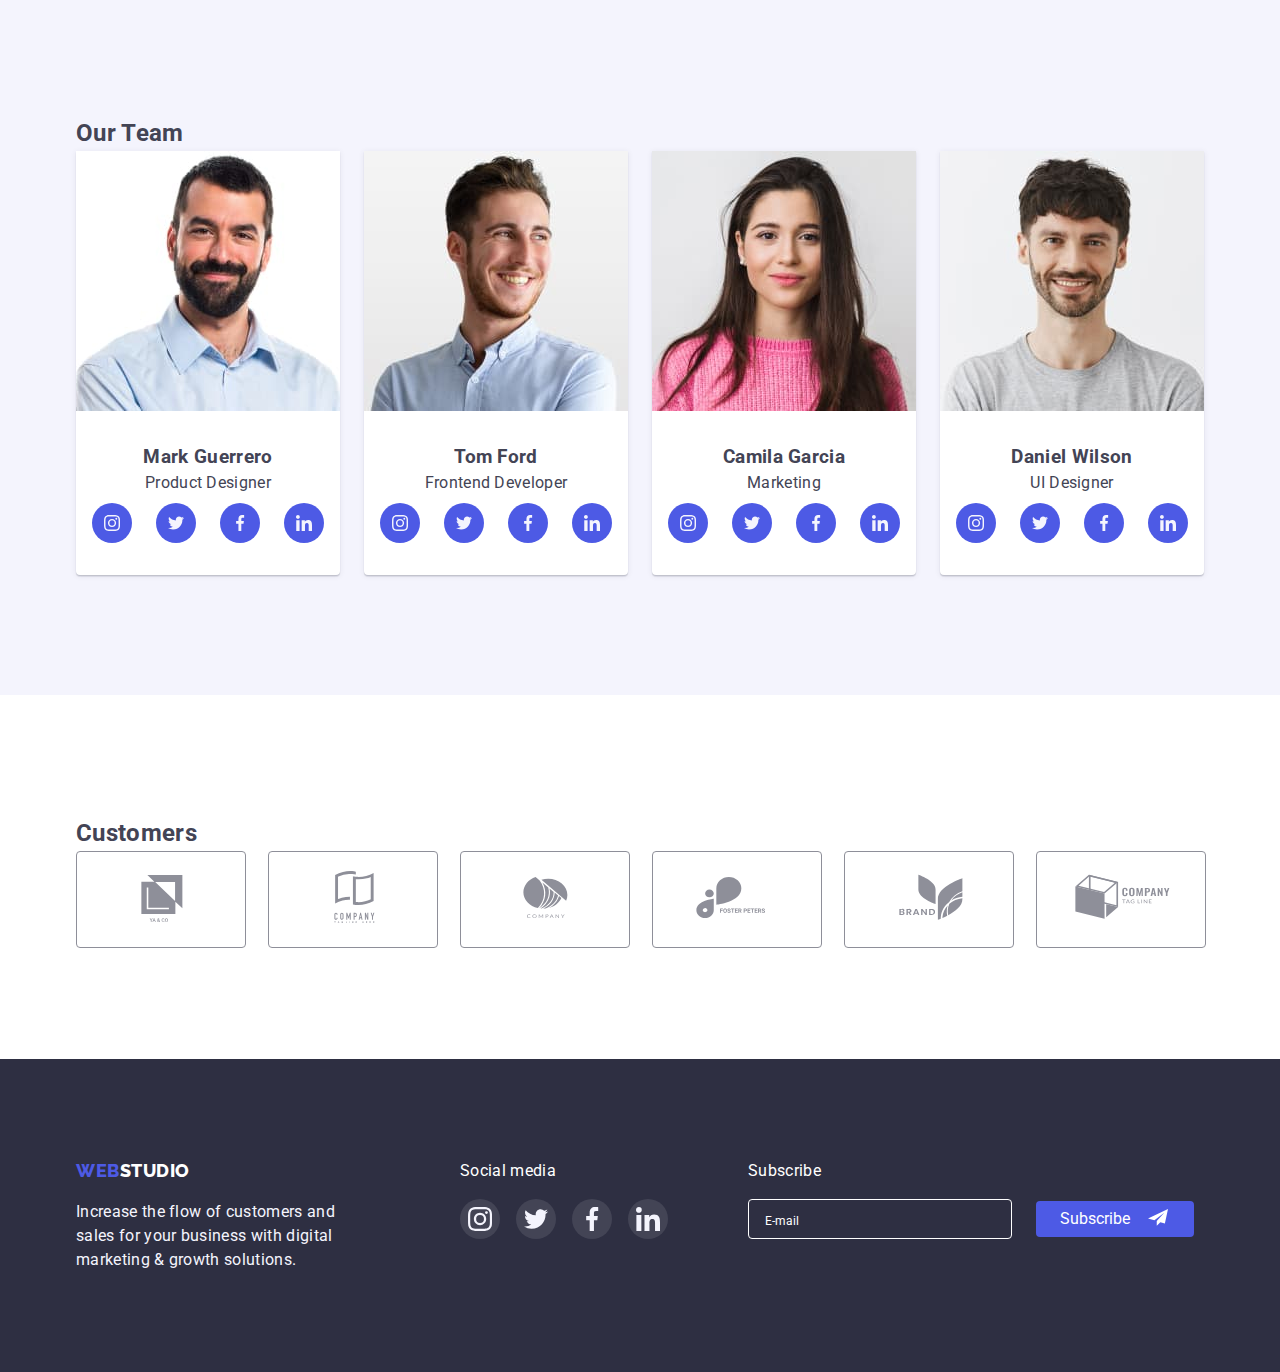
==== commit 143601dc: "update" ====
--- a/index.html
+++ b/index.html
@@ -55,13 +55,71 @@
           Order Service
         </button>
         <!-- ! MODAL -->
-        <div class="modal-drop is-hidden" data-modal>
+        <div class="modal-drop" data-modal>
+          <!-- is-hidden -->
           <div class="modal-wind">
             <button type="button" class="close-button" data-modal-close>
               <svg class="icon-close" width="8" height="8">
                 <use href="./images/icons.svg#icon-close"></use>
               </svg>
             </button>
+            <p class="modal-wind-text">
+              Leave your contacts and we will call you back
+            </p>
+            <form class="modal-form">
+              <label class="modal-form-label">
+                <span class="label-value label-value-name">Name</span>
+                <span class="modal-input-wrapper">
+                  <input
+                    type="text"
+                    class="modal-form-input"
+                    name="user-name"
+                    required
+                  />
+                  <svg class="modal-form-icon" width="18" height="18">
+                    <use href="./images/icons.svg#icon-name"></use>
+                  </svg>
+                </span>
+              </label>
+              <label class="modal-form-label">
+                <span class="label-value">Phone</span>
+                <span class="modal-input-wrapper">
+                  <input
+                    type="tel"
+                    class="modal-form-input"
+                    name="user-tel"
+                    required
+                  />
+                  <svg class="modal-form-icon" width="18" height="24">
+                    <use href="./images/icons.svg#icon-phone"></use>
+                  </svg>
+                </span>
+              </label>
+              <label class="modal-form-label">
+                <span class="label-value">Email</span>
+                <span class="modal-input-wrapper">
+                  <input
+                    type="email"
+                    class="modal-form-input"
+                    name="user-mail"
+                    required
+                  />
+                  <svg class="modal-form-icon" width="18" height="24">
+                    <use href="./images/icons.svg#icon-mail"></use>
+                  </svg>
+                </span>
+              </label>
+              <label class="modal-form-label">
+                <span class="label-value">Comment</span>
+                <span class="modal-input-wrapper">
+                  <textarea
+                    name="comment"
+                    class="modal-form-comment modal-form-input"
+                    placeholder="Text input"
+                  ></textarea>
+                </span>
+              </label>
+            </form>
           </div>
         </div>
       </section>
--- a/styles/css.css
+++ b/styles/css.css
@@ -255,6 +255,8 @@
   transition: transform 250ms var(--cubic-function),
     opacity 500ms var(--cubic-function);
   transform-origin: center;
+  padding: 24px;
+  padding-top: 72px;
 }
 
 .close-button {
@@ -286,10 +288,92 @@
   transform: translate(-50%, -50%) scale(1.75);
 }
 
-.modal-wind {
-  padding-top: 72px;
-  padding-left: 24px;
-  padding-right: 24px;
+.modal-wind-text {
+  font-weight: 500;
+  font-size: 16px;
+  line-height: 1.5;
+  text-align: center;
+  letter-spacing: 0.02em;
+  color: #2e2f42;
+  margin-bottom: 16px;
+}
+
+/* ? MODAL-FORM */
+.modal-form {
+  display: flex;
+  flex-direction: column;
+}
+
+.modal-form-input {
+  width: 100%;
+  height: 40px;
+  border: 1px solid rgba(46, 47, 66, 0.2);
+  border-radius: 4px;
+  padding-left: 38px;
+  color: #000;
+  font-size: 18px;
+  transition: border-color 250ms var(--cubic-function);
+}
+
+.modal-form-comment {
+  resize: none;
+  height: 120px;
+  padding-top: 8px;
+  padding-left: 16px;
+  font-size: 12px;
+}
+
+.modal-form-comment::placeholder {
+  font-size: 12px;
+  line-height: 1.17;
+  letter-spacing: 0.04em;
+  color: rgba(46, 47, 66, 0.4);
+}
+
+.modal-form-label {
+  margin-bottom: 8px;
+}
+
+.label-value {
+  display: block;
+  font-weight: 400;
+  font-size: 12px;
+  line-height: 1.17;
+  letter-spacing: 0.01em;
+  color: #8e8f99;
+  margin-bottom: 4px;
+}
+
+.label-value-name {
+  letter-spacing: 0.04em;
+}
+
+.modal-input-wrapper {
+  position: relative;
+  color: var(--dark-color);
+}
+
+.modal-form-icon {
+  position: absolute;
+  top: 50%;
+  left: 16px;
+  transform: translateY(-50%);
+  fill: currentColor;
+  transition: color 250ms var(--cubic-function),
+    transform 250ms var(--cubic-function);
+}
+
+.modal-form-input:focus {
+  outline: none;
+  border-color: var(--primary-brand);
+}
+
+.modal-input-wrapper:focus-within {
+  color: var(--primary-brand);
+}
+
+.modal-input-wrapper:focus-within .modal-form-icon {
+  transform: translateY(-50%) scale(1.2);
 }
 
 /* ADVANTAGES */
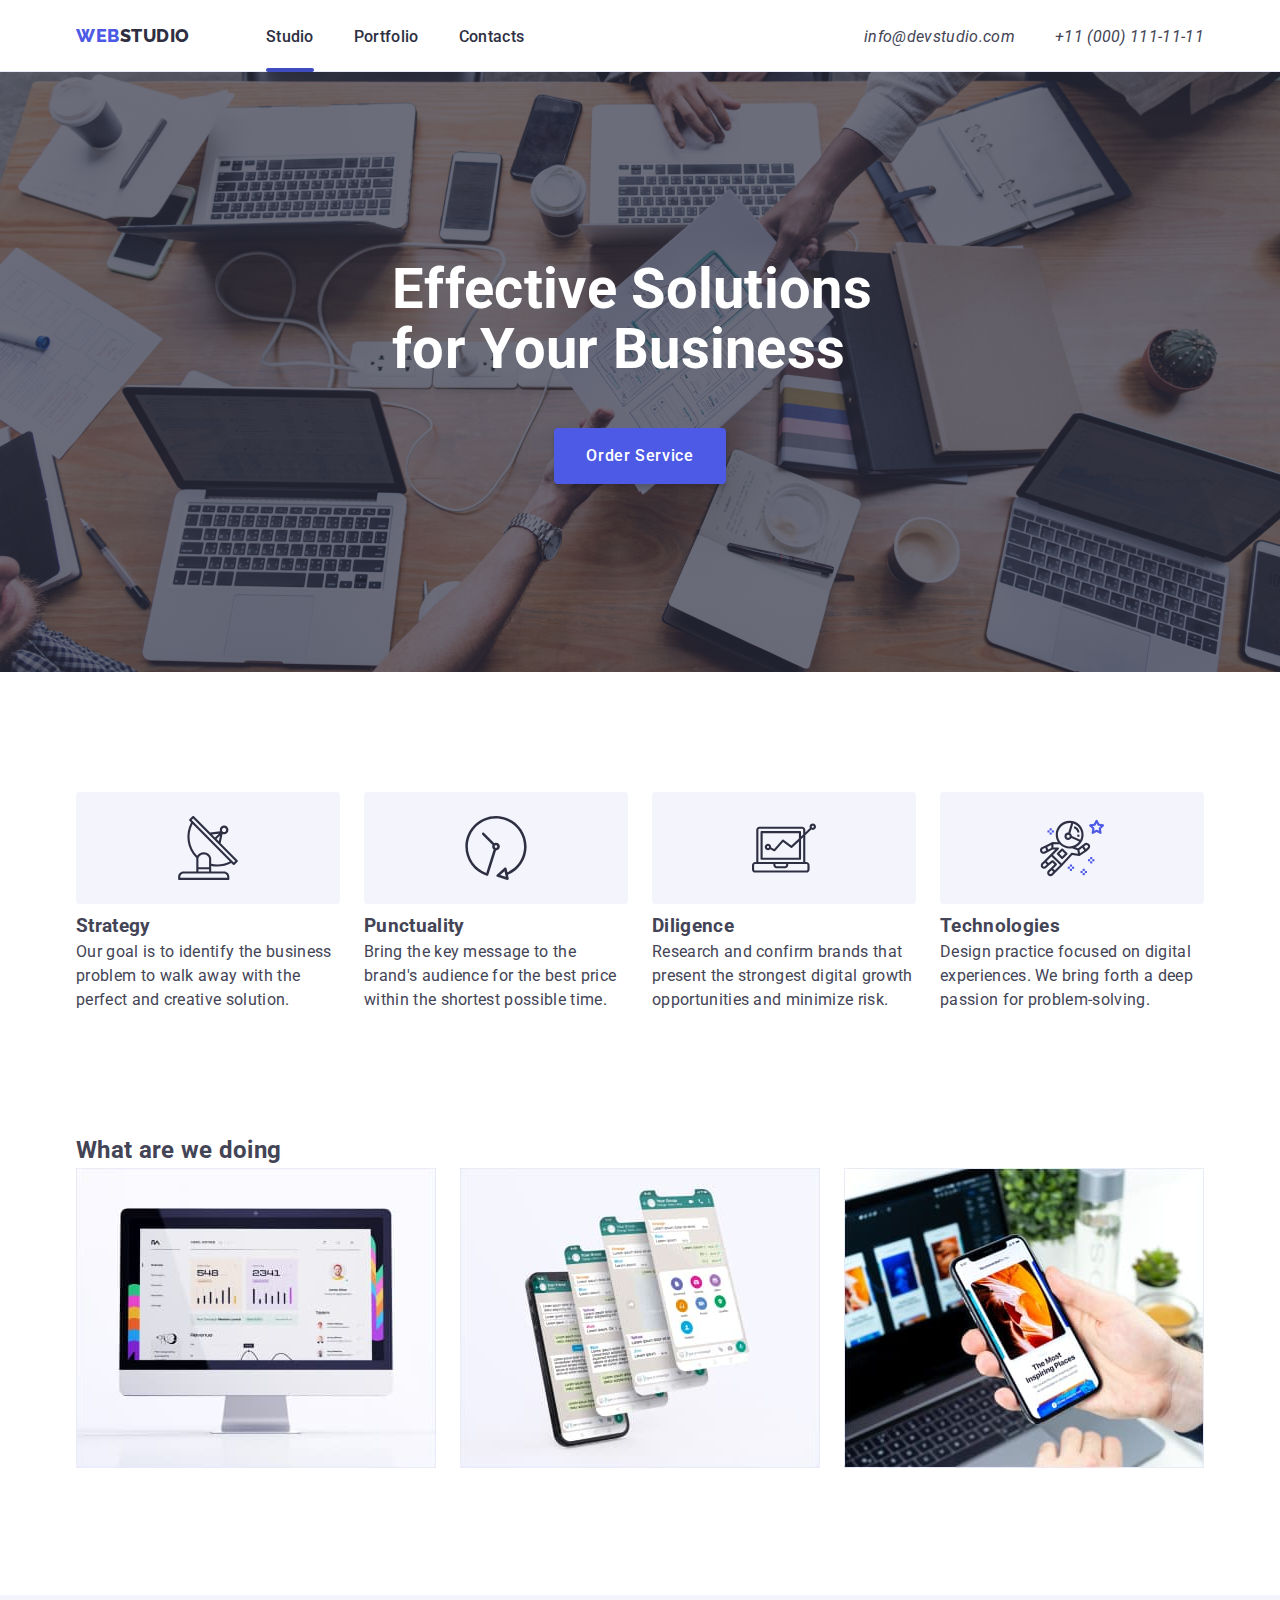
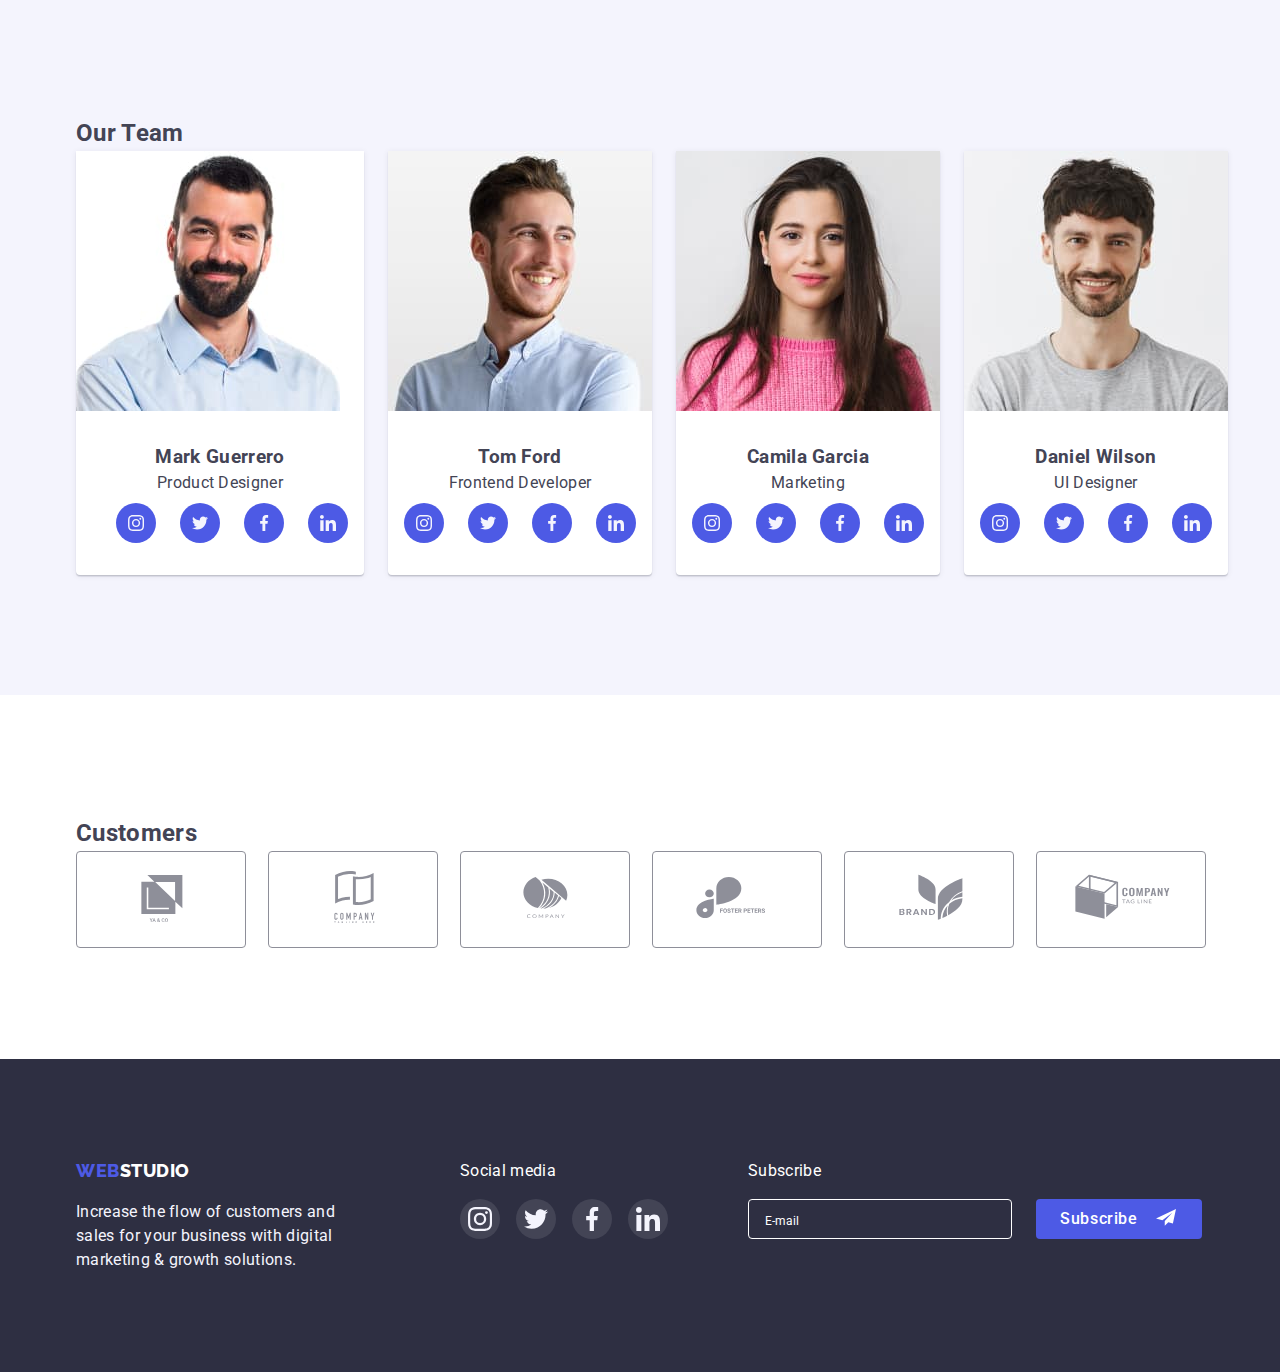
==== commit 097ec22c: "final" ====
--- a/index.html
+++ b/index.html
@@ -55,8 +55,7 @@
           Order Service
         </button>
         <!-- ! MODAL -->
-        <div class="modal-drop" data-modal>
-          <!-- is-hidden -->
+        <div class="modal-drop is-hidden" data-modal>
           <div class="modal-wind">
             <button type="button" class="close-button" data-modal-close>
               <svg class="icon-close" width="8" height="8">
@@ -119,6 +118,23 @@
                   ></textarea>
                 </span>
               </label>
+              <input
+                type="checkbox"
+                class="modal-form-checkbox visually-hidden"
+                name="checkbox-terms"
+                id="checkbox-terms"
+              />
+              <label for="checkbox-terms" class="modal-form-terms-label">
+                <span class="icon-checkbox-wrapper">
+                  <svg class="icon-checkbox" width="16" height="16">
+                    <use href="./images/icons.svg#icon-checbox"></use>
+                  </svg>
+                </span>
+                <span class="form-terms-label-text"
+                  >I accept the terms and conditions of the <a class="privacy-policy link" href="">Privacy Policy<a ></span
+                >
+              </label>
+              <button type="submit" class="button modal-button">Send</button>
             </form>
           </div>
         </div>
@@ -458,7 +474,7 @@
               class="email-input"
               placeholder="E-mail"
             />
-            <button type="submit" class="mail-button">
+            <button type="submit" class="mail-button button">
               Subscribe
               <svg width="24" height="20" class="icon-send">
                 <use href="./images/icons.svg#icon-send"></use>
--- a/styles/css.css
+++ b/styles/css.css
@@ -247,7 +247,7 @@
   transform: translate(-50%, -50%) scale(1);
   opacity: 1;
   width: 408px;
-  height: 576px;
+  min-height: 576px;
   background: #fcfcfc;
   box-shadow: 0px 1px 1px rgba(0, 0, 0, 0.14), 0px 1px 3px rgba(0, 0, 0, 0.12),
     0px 2px 1px rgba(0, 0, 0, 0.2);
@@ -271,6 +271,13 @@
   background-color: #e7e9fc;
   border: 1px solid rgba(0, 0, 0, 0.1);
   box-shadow: 0px 4px 4px rgba(0, 0, 0, 0.25);
+  transition: color 250ms var(--cubic-function),
+    background-color 250ms var(--cubic-function);
+}
+
+.close-button:active {
+  color: var(--basic-white);
+  background-color: var(--pressed-state);
 }
 
 .icon-close {
@@ -374,6 +381,52 @@
 
 .modal-input-wrapper:focus-within .modal-form-icon {
   transform: translateY(-50%) scale(1.2);
+}
+
+.modal-button {
+  padding: 16px 32px;
+}
+
+.icon-checkbox-wrapper {
+  color: #f4f4fd;
+  line-height: 0;
+}
+
+.icon-checkbox {
+  fill: currentColor;
+  border: 1px solid var(--dark-color);
+  border-radius: 2px;
+  transition: background-color 250ms var(--cubic-function),
+    border-color 250ms var(--cubic-function);
+  cursor: pointer;
+}
+
+.modal-form-checkbox:checked + .modal-form-terms-label .icon-checkbox {
+  background-color: var(--pressed-state);
+  border-color: transparent;
+}
+
+.modal-form-checkbox:focus + .modal-form-terms-label .icon-checkbox {
+  outline: 1px solid rgba(46, 47, 66, 0.5);
+}
+
+.form-terms-label-text {
+  font-size: 12px;
+  line-height: 1.17;
+  letter-spacing: 0.04em;
+  color: #8e8f99;
+  margin-left: 8px;
+}
+
+.form-terms-label-text .privacy-policy {
+  color: var(--primary-brand);
+  text-decoration: underline;
+}
+
+.modal-form-terms-label {
+  display: flex;
+  align-items: center;
+  margin-bottom: 24px;
 }
 
 /* ADVANTAGES */
@@ -626,6 +679,11 @@
   color: var(--basic-white);
 }
 
+.email-input:focus {
+  outline: none;
+  border-color: var(--primary-brand);
+}
+
 .email-input::placeholder {
   color: var(--basic-white);
   font-size: 12px;
@@ -636,11 +694,16 @@
   display: flex;
   align-items: center;
   padding: 8px 24px;
-  background-color: #4d5ae5;
+  background-color: var(--primary-brand);
   border-style: none;
   border-radius: 4px;
   color: var(--basic-white);
   margin-left: 24px;
+  transition: background-color 250ms var(--cubic-function);
+}
+
+.mail-button:is(:hover, :focus) {
+  background-color: var(--pressed-state);
 }
 
 .icon-send {
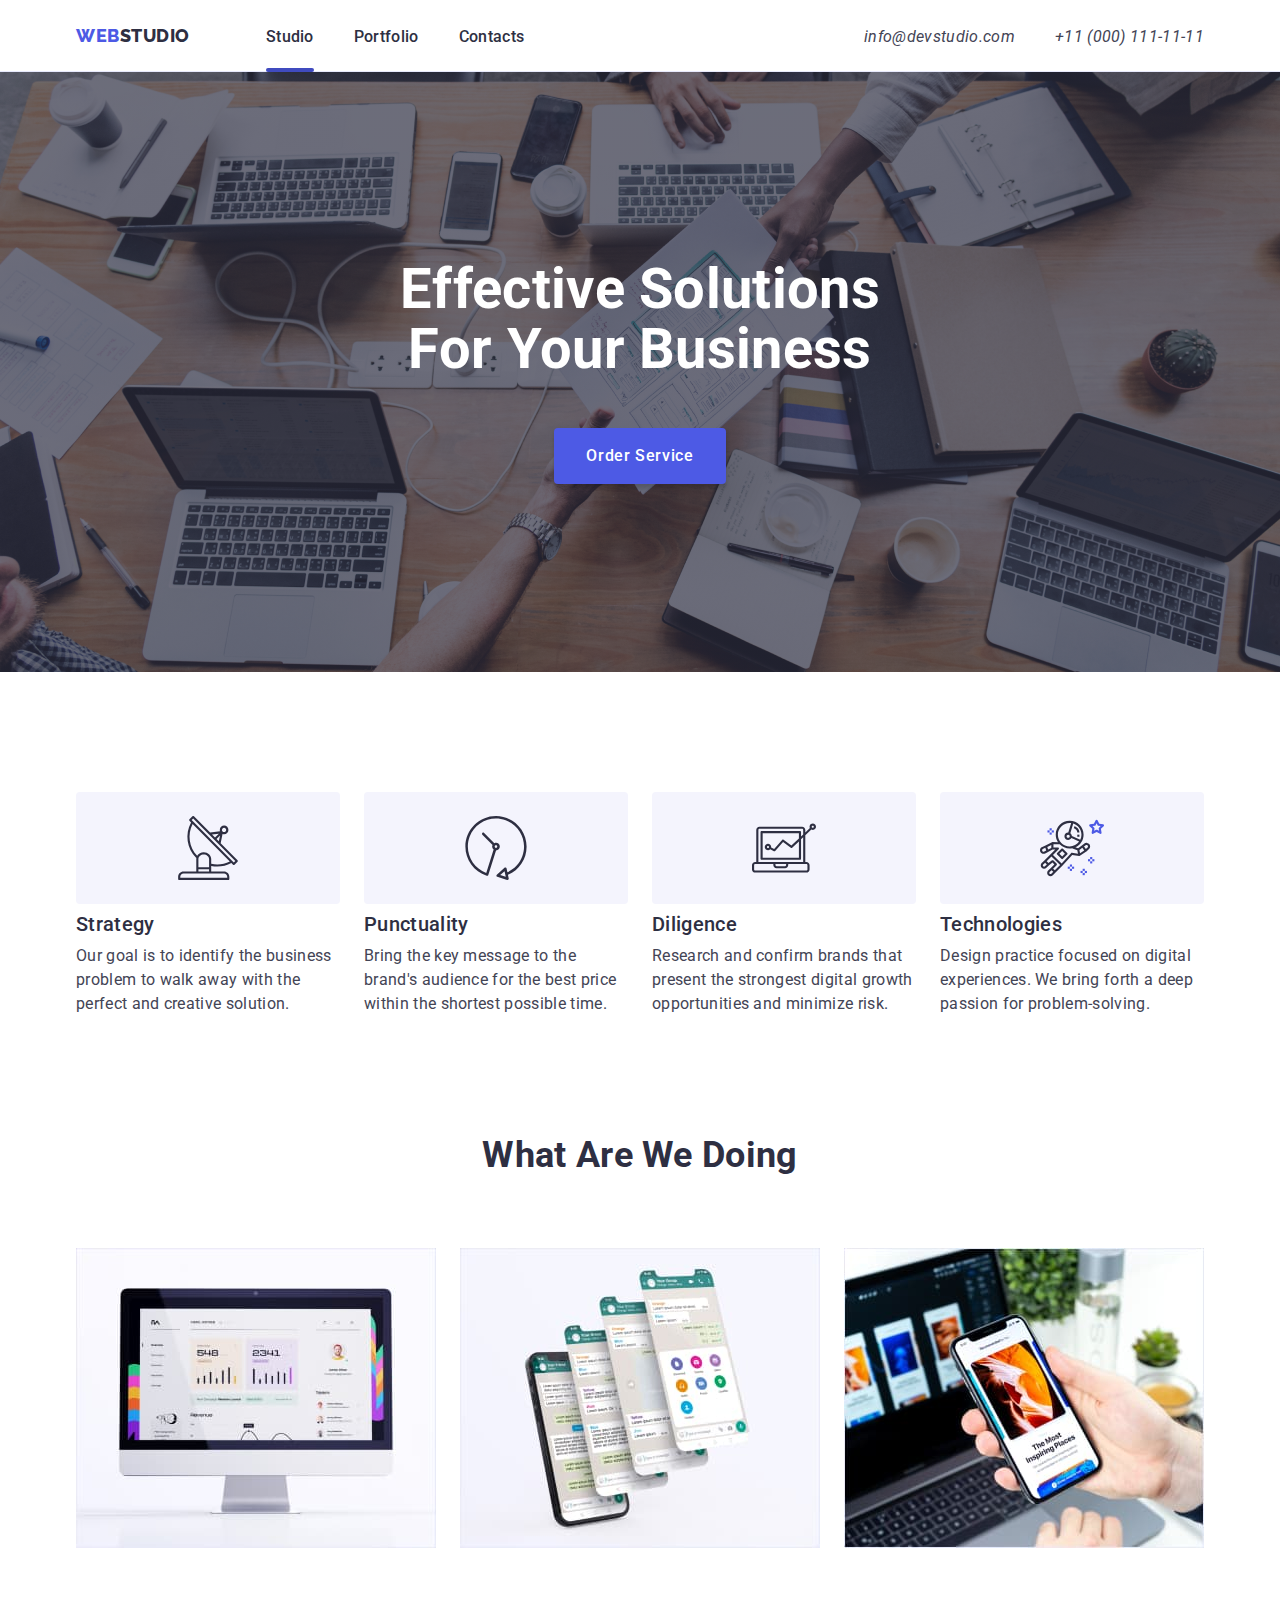
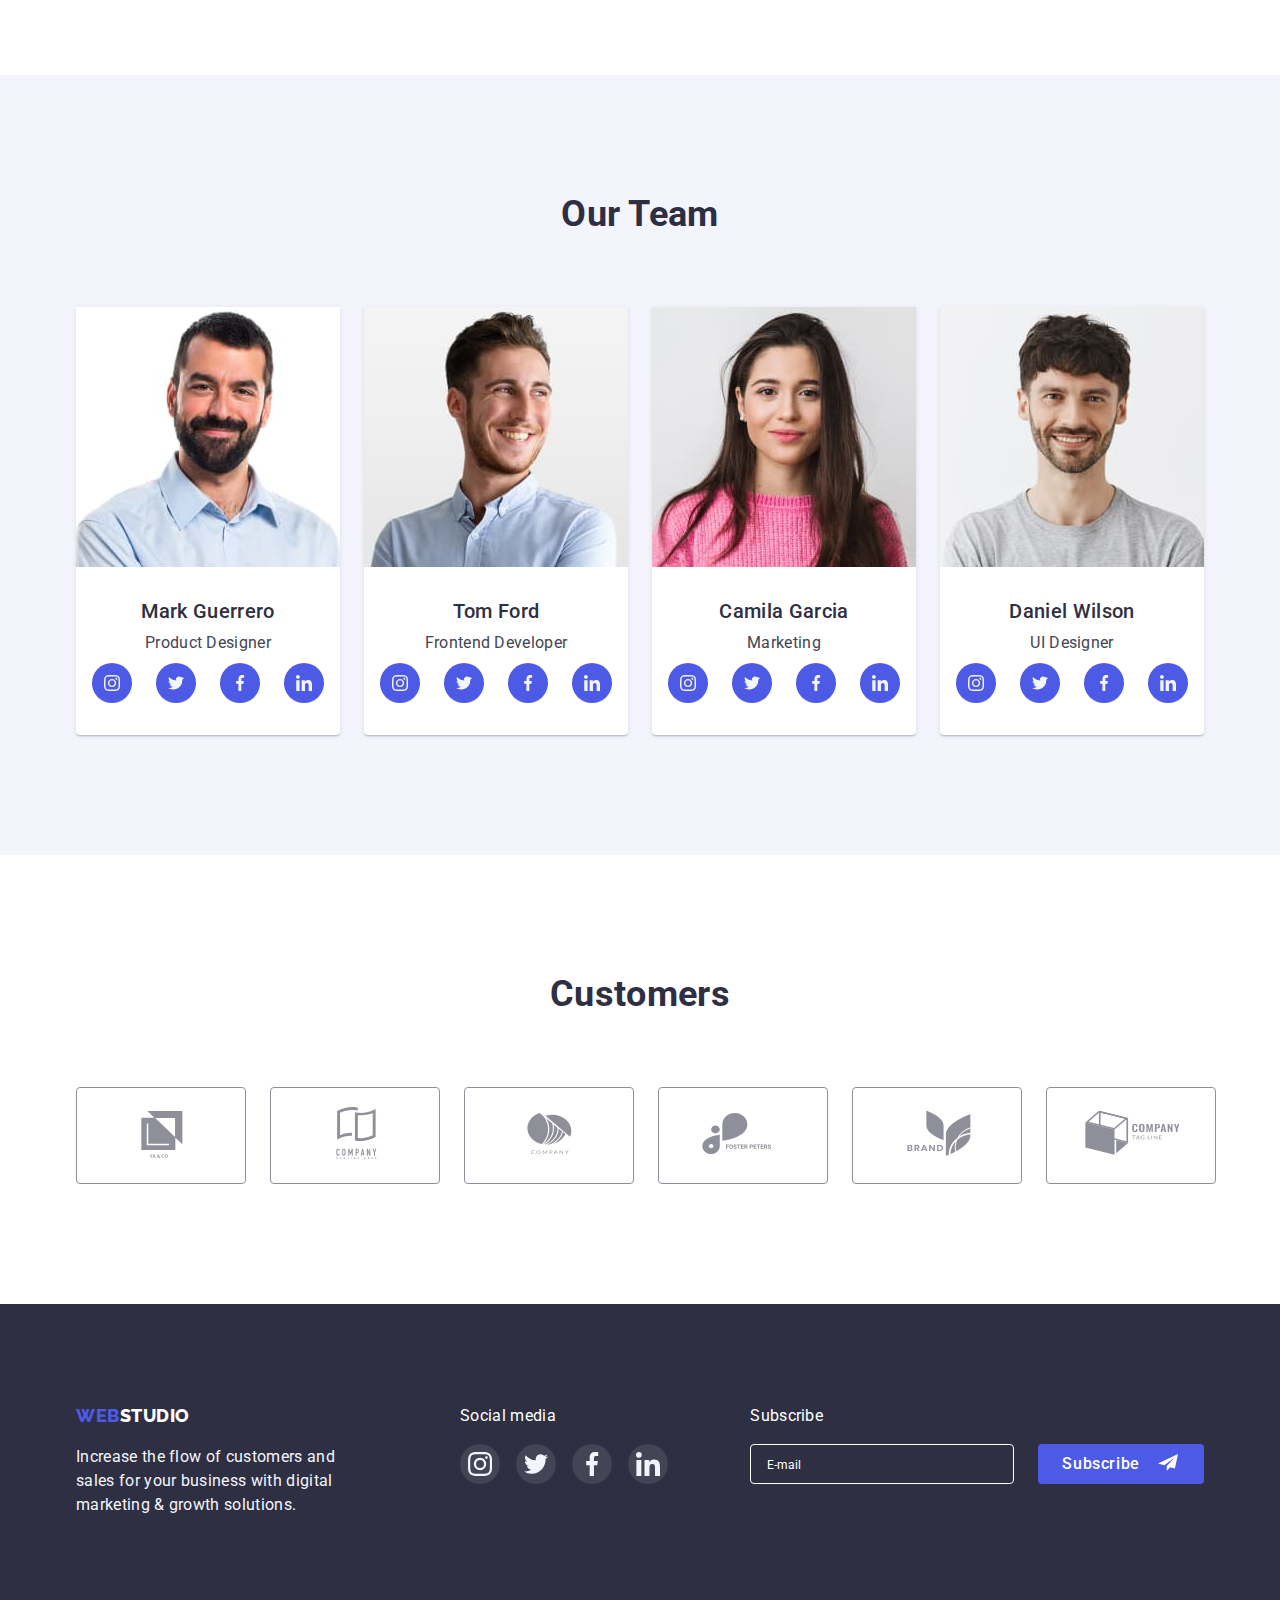
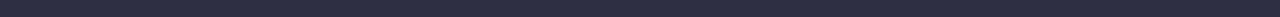
==== commit 88ff22f1: "update" ====
--- a/index.html
+++ b/index.html
@@ -131,8 +131,9 @@
                   </svg>
                 </span>
                 <span class="form-terms-label-text"
-                  >I accept the terms and conditions of the <a class="privacy-policy link" href="">Privacy Policy<a ></span
-                >
+                  >I accept the terms and conditions of the
+                  <a class="privacy-policy link" href="">Privacy Policy</a>
+                </span>
               </label>
               <button type="submit" class="button modal-button">Send</button>
             </form>
--- a/styles/css.css
+++ b/styles/css.css
@@ -138,7 +138,6 @@
   content: "";
   position: absolute;
   left: 0;
-  /* top: 100%; */
   bottom: 0;
   width: 100%;
   height: 4px;
@@ -429,6 +428,25 @@
   margin-bottom: 24px;
 }
 
+/* SECTIONS */
+.title {
+  color: var(--dark-color);
+  font-weight: 700;
+  font-size: 36px;
+  line-height: 1.11;
+  text-align: center;
+  text-transform: capitalize;
+  margin-bottom: 72px;
+}
+
+.title-second {
+  font-weight: 500;
+  font-size: 20px;
+  line-height: 1.2;
+  color: var(--dark-color);
+  margin-bottom: 8px;
+}
+
 /* ADVANTAGES */
 .advantages {
   padding-top: 120px;
@@ -564,11 +582,6 @@
   display: flex;
 }
 
-.customers-flex .item {
-  width: 168px;
-  height: 88px;
-}
-
 .customers-flex .item:not(:first-child) {
   margin-left: 24px;
 }
@@ -660,7 +673,7 @@
 /* ? Subscribe */
 
 .subscribe-cont {
-  margin-left: 80px;
+  margin-left: auto;
 }
 
 .field {
